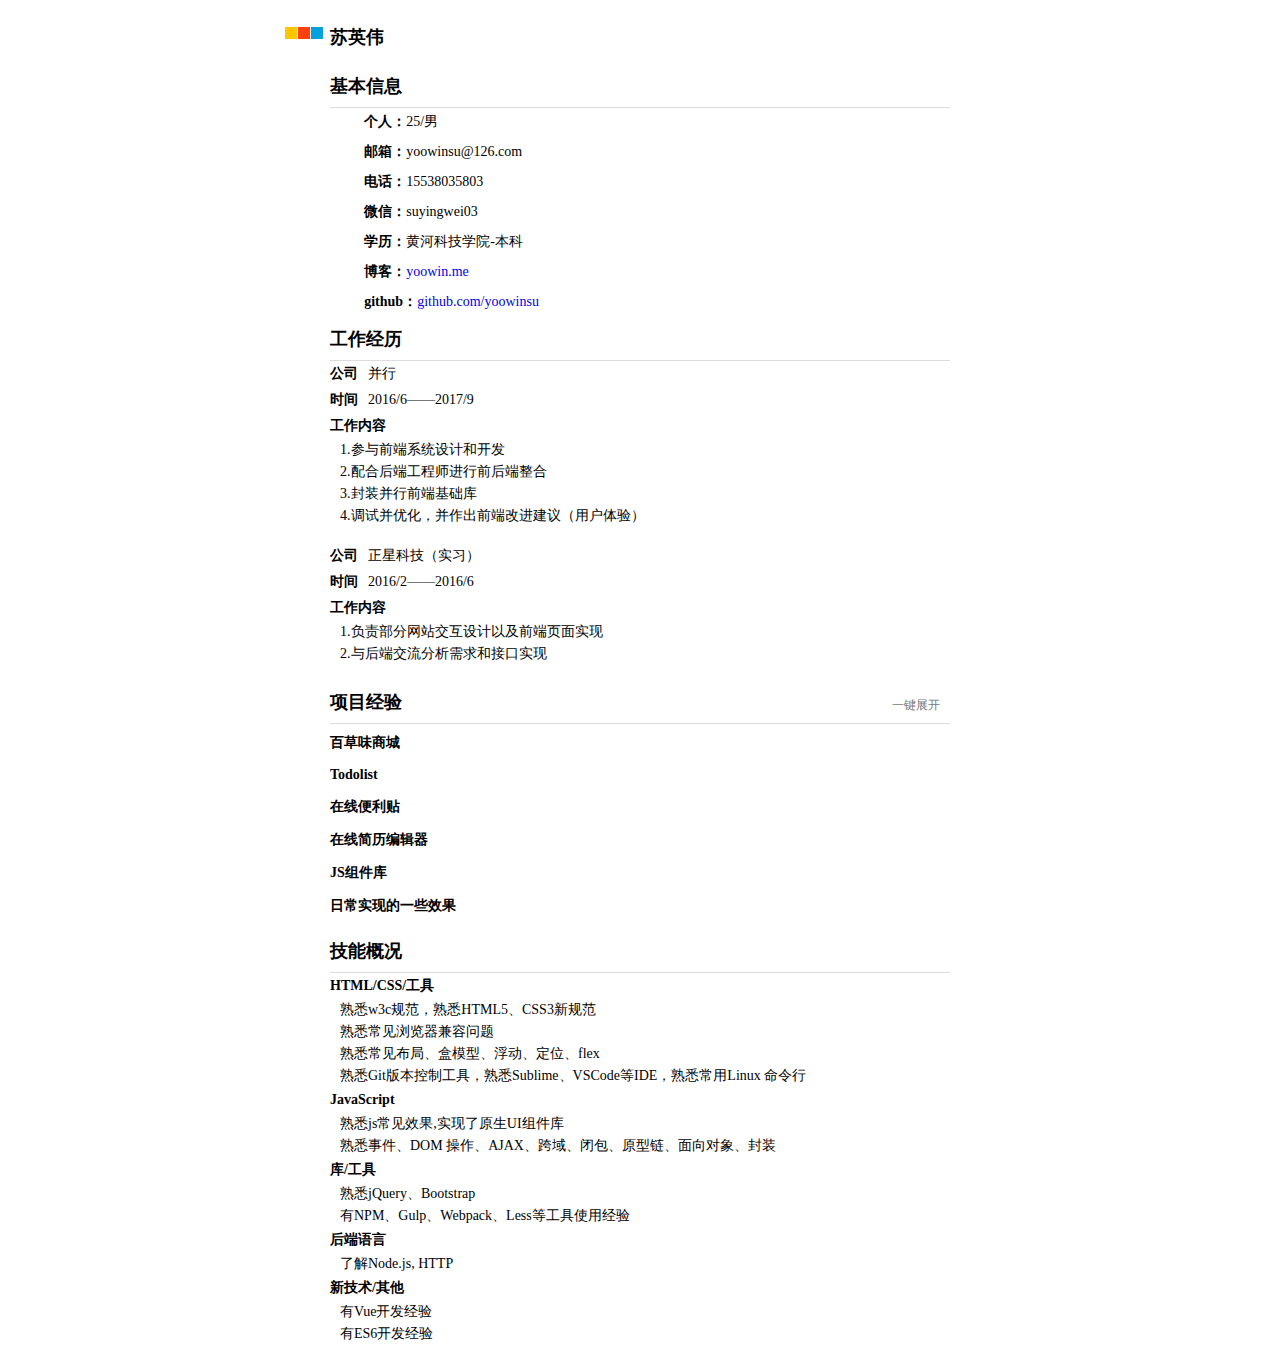
==== index.html @ e3cb833d "modify" ====
<!DOCTYPE html>
<html lang="en">
<head>
	<meta charset="UTF-8">
	<title>苏英伟_前端工程师_简历</title>
	<meta name="viewport" content="width=device-width, user-scalable=no, initial-scale=1.0, maximum-scale=1.0, minimum-scale=1.0">
	<style>
		@font-face {
			font-family: 'iconfont';  /* project id 330830 */
			src: url('//at.alicdn.com/t/font_330830_mbsb1ka7dczvvx6r.eot');
			src: url('//at.alicdn.com/t/font_330830_mbsb1ka7dczvvx6r.eot?#iefix') format('embedded-opentype'),
			url('//at.alicdn.com/t/font_330830_mbsb1ka7dczvvx6r.woff') format('woff'),
			url('//at.alicdn.com/t/font_330830_mbsb1ka7dczvvx6r.ttf') format('truetype'),
			url('//at.alicdn.com/t/font_330830_mbsb1ka7dczvvx6r.svg#iconfont') format('svg');
		}
	/*cssreset*/
	*{
		margin: 0;
		padding: 0;
		box-sizing: border-box;
	}

	ul{
		list-style: none;
	}

	a{
		text-decoration: none;
	}

	i{
		font-style: normal;
	}
	p{
		line-height: 22px;
	}
	
	/*base*/
	
	html{
		font-size: 100px;
	}


	body{
		font-size: 0.14rem;
	}

	.layout{
		position: relative;
		max-width: 7rem;
		margin-left: auto;
		margin-right: auto;
		padding: 0.1rem 0.4rem;
	}

	h3.name{
		margin-top: 0.15rem;
		font-size: 18px;
	}

	.before-title{
		position: absolute;
		left: -0.05rem;
		top: 0.27rem;
	}
	.before-title>i{
		margin-right: 0.01rem;
		width: 0.12rem;
		height: 0.12rem;
		display: inline-block;
	}

	.before-title i:nth-of-type(1){
		background-color: #FEC500;
	}

	.before-title i:nth-of-type(2){
		background-color: #FE400F;
	}

	.before-title i:nth-of-type(3){
		background-color: #00A1DD;
	}

	.layout h3.title{
		line-height: 22px;
		padding: 10px 0;
		font-size: 18px;
		border-bottom: 1px solid #ddd;
		/*background: linear-gradient(to right, #FFE5EF, #fff);*/
	}

	.base-info .contact span{
		font-weight: 700;
	}

	.base-info .contact li i{
		font-family: "iconfont";
		font-size: 0.16rem;
		padding-right: 0.14rem;
		font-size: 0.26rem;
		vertical-align: middle;
	}
	
	.company-history>ul{
		margin-bottom: 16px;
	}
	.company-history p,.project .time p,.project .address p{
		padding-left: 0.1rem;
	}
	.company-history .company,.company-history .company-time,.project .time,.project .address{
		display: flex;
	}
	.company-history .company p,.company-history .company-time p,.project .time p,.project .address p{
		line-height: 26px;
	}

	.experience{
		position: relative;
	}
	.experience button{
		font-family: "iconfont";
		font-size: 12px;
		background-color: transparent;
		border: none;
		color: #777;
		outline: none;
		position: absolute;
		top: 2px;
		right: 10px;
		cursor: pointer;
	}
	.experience>button{
		z-index: 1;
		top: 16px;
	}
	
	.project h4{
		font-size: 14px;
		cursor: pointer;
	}
	.project>li{
		margin: 0.1rem 0 0.15rem;
		position: relative;
	}
	.project>li>button.open~ul{
		display: none;
	}
	.project>li>button.close~ul{
		display: block;
	}

	.project>li>ul,.skill .skill-list{
		padding-left: 0.1rem;
	}

	h5{
		line-height: 26px;
		font-size: 14px;
	}
	.skill-list h5{
		margin-left: -0.1rem;
	}



	@media print{
		.layout>h3{
			text-align: center;
			font-size: 24px;
		}
		.open,.close{
			display: none;
		}
	}
	</style>
</head>
<body>
	<div class="layout">
		<div class="before-title">
			<i></i><i></i><i></i>
		</div>
		<h3 class="name">苏英伟</h3>
		<div class="base-info">
			<img src="" alt="">
			<h3 class="title">基本信息</h3>
			<div class="contact">
				<ul>
					<li><i>&#xe66f;</i><span>个人：</span>25/男</li>
					<li><i>&#xe624;</i><span>邮箱：</span>yoowinsu@126.com</li>
					<li><i>&#xe6ed;</i><span>电话：</span>15538035803</li>
					<li><i>&#xe60e;</i><span>微信：</span>suyingwei03</li>
					<li><i>&#xe640;</i><span>学历：</span>黄河科技学院-本科</li>
					<li><i>&#xe634;</i><span>博客：</span><a href="https://yoowin.me/">yoowin.me</a></li>
					<li><i>&#xeaf6;</i><span>github：</span><a href="https://github.com/yoowinsu">github.com/yoowinsu</a></li>
				</ul>
			</div>
		</div>
		<div class="company-history">
			<h3 class="title">工作经历</h3>
			<ul>
				<li class="company">
					<h5>公司</h5>
					<p>并行</p>
				</li>
				<li class="company-time">
					<h5>时间</h5>
					<p>2016/6——2017/9</p>
				</li>
				<li>
					<h5>工作内容</h5>
					<p>1.参与前端系统设计和开发</p>
					<p>2.配合后端工程师进行前后端整合</p>
					<p>3.封装并行前端基础库</p>
					<p>4.调试并优化，并作出前端改进建议（用户体验）</p>
				</li>
			</ul>
			<ul>
				<li class="company">
					<h5>公司</h5>
					<p>正星科技（实习）</p>
				</li>
				<li class="company-time">
					<h5>时间</h5>
					<p>2016/2——2016/6</p>
				</li>
				<li>
					<h5>工作内容</h5>
					<p>1.负责部分网站交互设计以及前端页面实现</p>
					<p>2.与后端交流分析需求和接口实现</p>
				</li>
			</ul>
		</div>
		<div class="experience">
			<button class="open">一键展开</button>
			<h3 class="title">项目经验</h3>
			<ul class="project">
				<li class="baicaowei">
					<button class="open">&#xe67d;</button>
					<h4>百草味商城</h4>
					<ul>
						<li class="time">
							<h5>时间</h5>
							<p>2016/5——2016/10</p>
						</li>
						<li>
							<h5>使用技术</h5>
							<p>jQuery、CSS</p>
						</li>
						<li>
							<h5>项目简述</h5>
							<p>1.本项目是一个具备购物类网站基本常用功能的项目</p>
							<p>2.本项目基于jQuery库，实现了主页二级菜单、banner轮播、sidebar、登录注册以及购物车页面等功能设计优雅、内容完善的静态简历页面</p>
						</li>
						<li class="address">
							<h5>项目地址</h5>
							<p><a href="https://yoowinsu.github.io/baicaowei/index.html">百草味商城</a></p>
						</li>
					</ul>
				</li>
				<li class="todo">
					<button class="open">&#xe67d;</button>
					<h4>Todolist</h4>
					<ul>
						<li class="time">
							<h5>时间</h5>
							<p>2017/4——2017/5</p>
						</li>
						<li>
							<h5>项目简述</h5>
							<p>本项目是初次接触Vue框架做的项目</p>
						</li>
						<li>
							<h5>使用技术</h5>
							<p>ES6、Flex、Vue、vue-cli</p>
						</li>
						<li class="address">
							<h5>项目地址</h5>
							<p><a href="https://yoowinsu.github.io/vue-todolist">todolist</a></p>
						</li>
					</ul>
				</li>
				<li class="stickers">
					<button class="open">&#xe67d;</button>
					<h4>在线便利贴</h4>
					<ul>
						<li class="time">
							<h5>时间</h5>
							<p>2017/4——2017/6</p>
						</li>
						<li>
							<h5>使用技术</h5>
							<p>Node.js、express、less、jQuery、webpack、ES6、Sequelize</p>
						</li>
						<li>
							<h5>项目简述</h5>
							<p>1.本项目是基于express框架实现的一个前后端的在线便利贴项目</p>
							<p>2.本项目实现了GitHub登录功能，利用Sequelize数据库保存用户数据，根据发布订阅模式实现toast功能</p>
						</li>
						<li class="address">
							<h5>项目地址</h5>
							<p><a href="https://github.com/yoowinsu/express-sticky-note">在线便利贴</a></p>
						</li>
					</ul>
				</li>
				<li class="react">
					<button class="open">&#xe67d;</button>
					<h4>在线简历编辑器</h4>
					<ul>
						<li class="time">
							<h5>时间</h5>
							<p>2017/5——2017/7</p>
						</li>
						<li>
							<h5>使用技术</h5>
							<p>Vue、Vue-cli、scss、ES6、webpack</p>
						</li>
						<li>
							<h5>项目简述</h5>
							<p>1.本项目是一个可以在线编辑及生成简历的项目，提供预览和pdf下载功能</p>
							<p>2.项目基于Vue框架，构建工具是vue-cli</p>
							<p>3.页面很简洁，实现了登录注册功能，提供6中视觉UI可供选择</p>
							<p>4.web端自适应</p>
						</li>
						<li class="address">
							<h5>项目地址</h5>
							<p><a href="https://yoowinsu.github.io/vue-resume-editor/dist/">在线简历编辑器</a></p>
						</li>
					</ul>
				</li>
				<li class="package-repo">
					<button class="open">&#xe67d;</button>
					<h4>JS组件库</h4>
					<ul>
						<li class="time">
							<h5>时间</h5>
							<p>2017/1——2017/8</p>
						</li>
						<li>
							<h5>项目描述</h5>
							<p>1.对一些常用的功能进行了组件封装</p>
							<p>2.包括轮播、Tab、分页、dialog、日历、懒加载等组件</p>
						</li>
						<li class="address">
							<h5>项目地址</h5>
							<p><a href="https://github.com/yoowinsu/fe-components">JS组件库</a></p>
						</li>
					</ul>
				</li>
				<li class="often">
					<button class="open">&#xe67d;</button>
					<h4>日常实现的一些效果</h4>
					<ul>
						<li class="time">
							<h5>时间</h5>
							<p>2016/9——2017-8</p>
						</li>
						<li>
							<h5>项目描述</h5>
							<p>日常做的小项目、静态页、小功能、效果、CSS布局等等</p>
						</li>
						<li class="address">
							<h5>项目地址</h5>
							<p><a href="https://github.com/yoowinsu/demos">日常实现的一些效果</a></p>
						</li>
					</ul>
				</li>
			</ul>
		</div>

		<div class="skill">
			<h3 class="title">技能概况</h3>
			<ul class="skill-list">
				<li class="html-css">
					<h5>HTML/CSS/工具</h5>
					<p>熟悉w3c规范，熟悉HTML5、CSS3新规范</p>
					<p>熟悉常见浏览器兼容问题</p>
					<p>熟悉常见布局、盒模型、浮动、定位、flex</p>
					<p>熟悉Git版本控制工具，熟悉Sublime、VSCode等IDE，熟悉常用Linux 命令行</p>
				</li>
				<li class="javascript">
					<h5>JavaScript</h5>
					<p>熟悉js常见效果,实现了原生UI组件库</p>
					<p>熟悉事件、DOM 操作、AJAX、跨域、闭包、原型链、面向对象、封装</p>
				</li>
				<li class="tools">
					<h5>库/工具</h5>
					<p>熟悉jQuery、Bootstrap</p>
					<p>有NPM、Gulp、Webpack、Less等工具使用经验</p>
				</li>
				<li class="rear-end">
					<h5>后端语言</h5>
					<p>了解Node.js, HTTP</p>
				</li>
				<li class="other">
					<h5>新技术/其他</h5>
					<p>有Vue开发经验</p>
					<p>有ES6开发经验</p>
				</li>
			</ul>
		</div>
	</div>
</body>
<script>
	let ul = document.querySelector('ul.project');
	let allBtn = document.querySelector('.experience>button');
	let openBtns = document.querySelectorAll('.project button.open');


	ul.addEventListener('click',function (e) {
		if(e.target.tagName.toLowerCase() === 'button'){
			if(e.target.className === 'open'){
				e.target.classList.remove('open')
				e.target.classList.add('close')
				e.target.innerHTML = '&#xe686;'
			}else{
				e.target.classList.remove('close')
				e.target.classList.add('open')
				e.target.innerHTML = '&#xe67d;'
			}
		}
	})
	ul.addEventListener('click',function (e) {
		if(e.target.tagName.toLowerCase() === 'h4'){
			let btn = e.target.parentNode.childNodes[1]
			if(btn.className === 'open'){
				btn.classList.remove('open')
				btn.classList.add('close')
				btn.innerHTML = '&#xe686;'
			}else{
				btn.classList.remove('close')
				btn.classList.add('open')
				btn.innerHTML = '&#xe67d;'
			}
		}
	})

	allBtn.addEventListener('click',function (){
		if(this.className === 'open'){
			this.innerHTML = '一键收起'
			this.classList.remove('open')
			this.classList.add('close')
			for (var i = 0; i < openBtns.length; i++) {
				openBtns[i].classList.remove('open')
				openBtns[i].classList.add('close')
				openBtns[i].innerHTML = '&#xe686;'
			}
		}else{
			this.innerHTML = '一键展开'
			this.classList.add('open')
			this.classList.remove('close')
			for (var i = 0; i < openBtns.length; i++) {
				openBtns[i].classList.remove('close')
				openBtns[i].classList.add('open')
				openBtns[i].innerHTML = '&#xe67d;'
			}
		}
	})
</script>
</html>
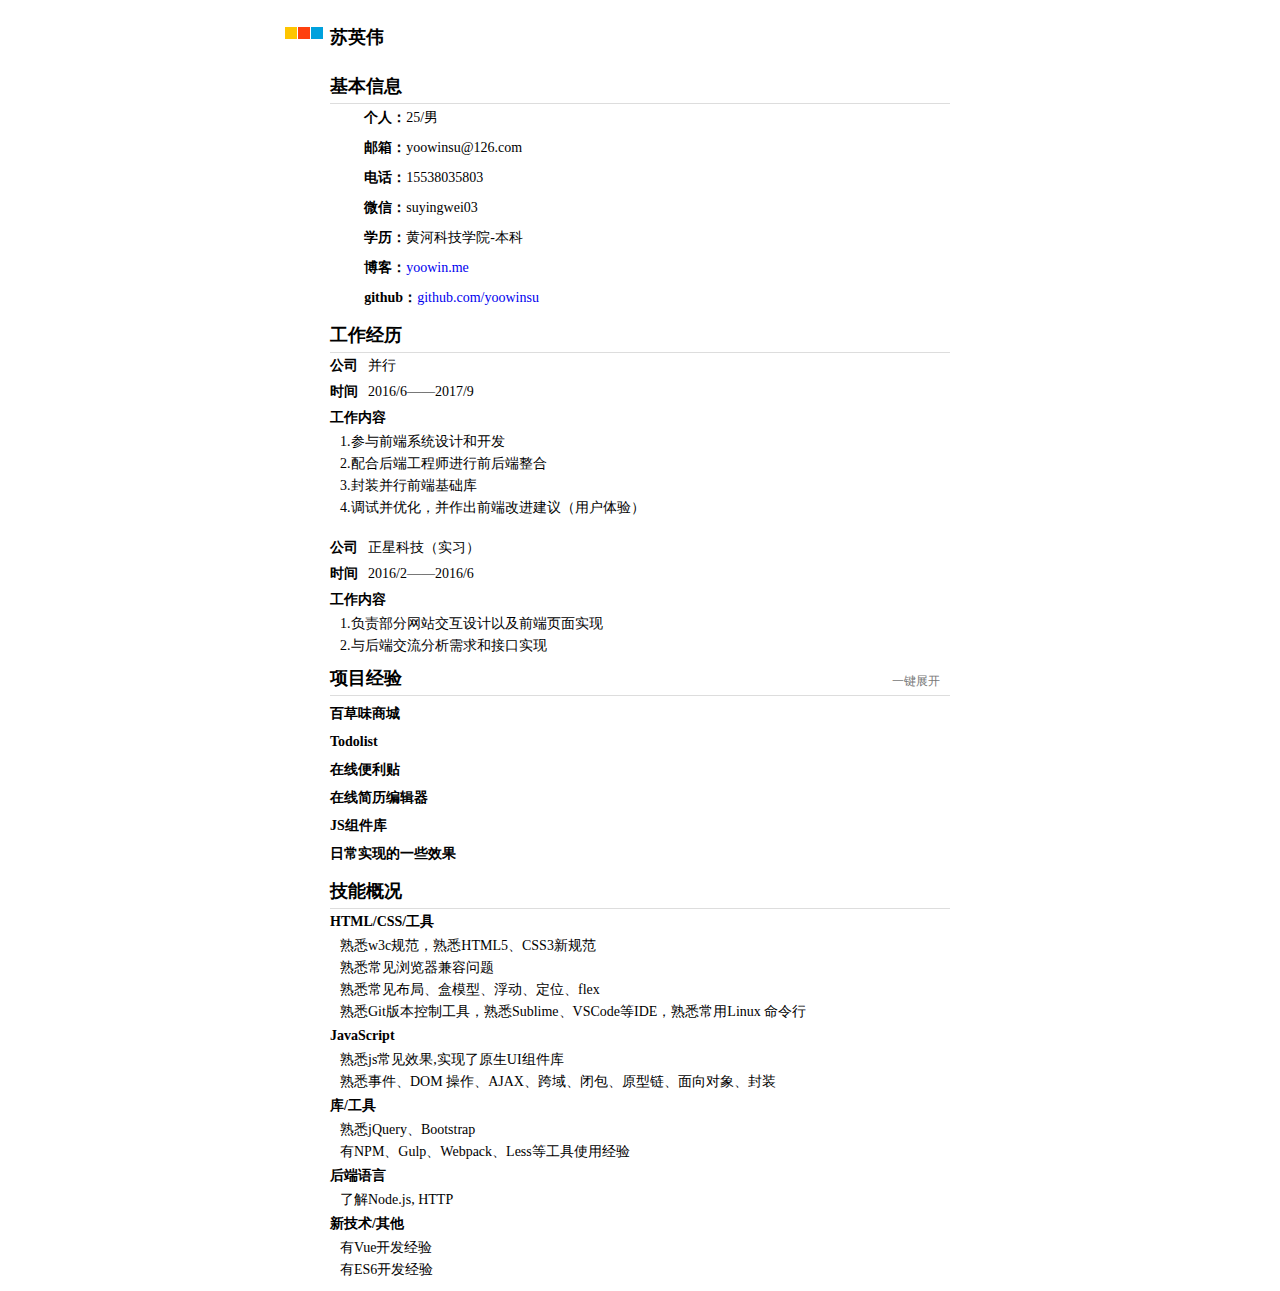
==== commit 5971572f: "modify" ====
--- a/index.html
+++ b/index.html
@@ -85,7 +85,7 @@
 
 	.layout h3.title{
 		line-height: 22px;
-		padding: 10px 0;
+		padding: 10px 0 6px;
 		font-size: 18px;
 		border-bottom: 1px solid #ddd;
 		/*background: linear-gradient(to right, #FFE5EF, #fff);*/
@@ -103,7 +103,7 @@
 		vertical-align: middle;
 	}
 	
-	.company-history>ul{
+	.company-history>ul:not(.last){
 		margin-bottom: 16px;
 	}
 	.company-history p,.project .time p,.project .address p{
@@ -127,7 +127,7 @@
 		color: #777;
 		outline: none;
 		position: absolute;
-		top: 2px;
+		top: 6px;
 		right: 10px;
 		cursor: pointer;
 	}
@@ -136,12 +136,16 @@
 		top: 16px;
 	}
 	
+	.project{
+		padding-top: 6px;
+	}
 	.project h4{
 		font-size: 14px;
 		cursor: pointer;
+		line-height: 24px;
+		margin-bottom: 4px;
 	}
 	.project>li{
-		margin: 0.1rem 0 0.15rem;
 		position: relative;
 	}
 	.project>li>button.open~ul{
@@ -216,7 +220,7 @@
 					<p>4.调试并优化，并作出前端改进建议（用户体验）</p>
 				</li>
 			</ul>
-			<ul>
+			<ul class="last">
 				<li class="company">
 					<h5>公司</h5>
 					<p>正星科技（实习）</p>
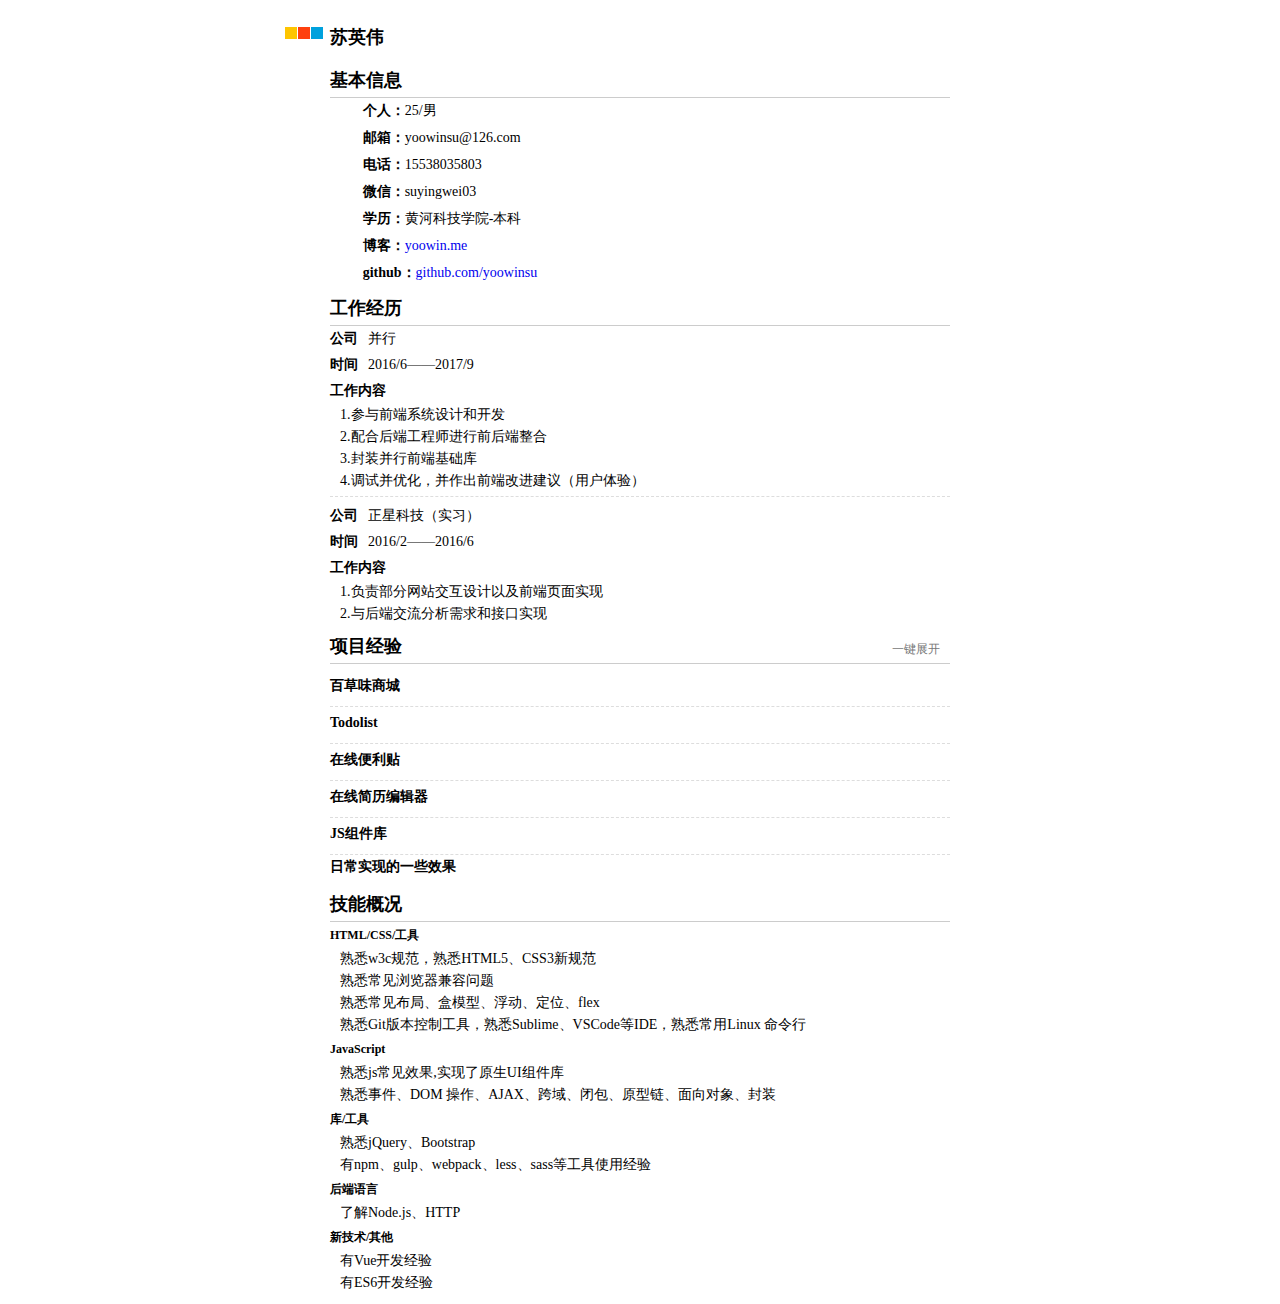
==== commit 8d29bb0f: "modify" ====
--- a/index.html
+++ b/index.html
@@ -87,10 +87,13 @@
 		line-height: 22px;
 		padding: 10px 0 6px;
 		font-size: 18px;
-		border-bottom: 1px solid #ddd;
+		border-bottom: 1px solid #ccc;
 		/*background: linear-gradient(to right, #FFE5EF, #fff);*/
 	}
 
+	.base-info{
+		margin-top: 10px;
+	}
 	.base-info .contact span{
 		font-weight: 700;
 	}
@@ -99,12 +102,15 @@
 		font-family: "iconfont";
 		font-size: 0.16rem;
 		padding-right: 0.14rem;
-		font-size: 0.26rem;
+		font-size: 0.24rem;
 		vertical-align: middle;
 	}
 	
 	.company-history>ul:not(.last){
-		margin-bottom: 16px;
+		margin-bottom: 6px;
+		border-bottom: 1px dashed #ddd;
+		padding-bottom: 4px;
+
 	}
 	.company-history p,.project .time p,.project .address p{
 		padding-left: 0.1rem;
@@ -148,6 +154,10 @@
 	.project>li{
 		position: relative;
 	}
+	.project>li:not(.often){
+		border-bottom: 1px dashed #ddd;
+		padding: 4px 0;
+	}
 	.project>li>button.open~ul{
 		display: none;
 	}
@@ -165,6 +175,7 @@
 	}
 	.skill-list h5{
 		margin-left: -0.1rem;
+		font-size: 12px;
 	}
 
 
@@ -187,7 +198,6 @@
 		</div>
 		<h3 class="name">苏英伟</h3>
 		<div class="base-info">
-			<img src="" alt="">
 			<h3 class="title">基本信息</h3>
 			<div class="contact">
 				<ul>
@@ -391,11 +401,11 @@
 				<li class="tools">
 					<h5>库/工具</h5>
 					<p>熟悉jQuery、Bootstrap</p>
-					<p>有NPM、Gulp、Webpack、Less等工具使用经验</p>
+					<p>有npm、gulp、webpack、less、sass等工具使用经验</p>
 				</li>
 				<li class="rear-end">
 					<h5>后端语言</h5>
-					<p>了解Node.js, HTTP</p>
+					<p>了解Node.js、HTTP</p>
 				</li>
 				<li class="other">
 					<h5>新技术/其他</h5>
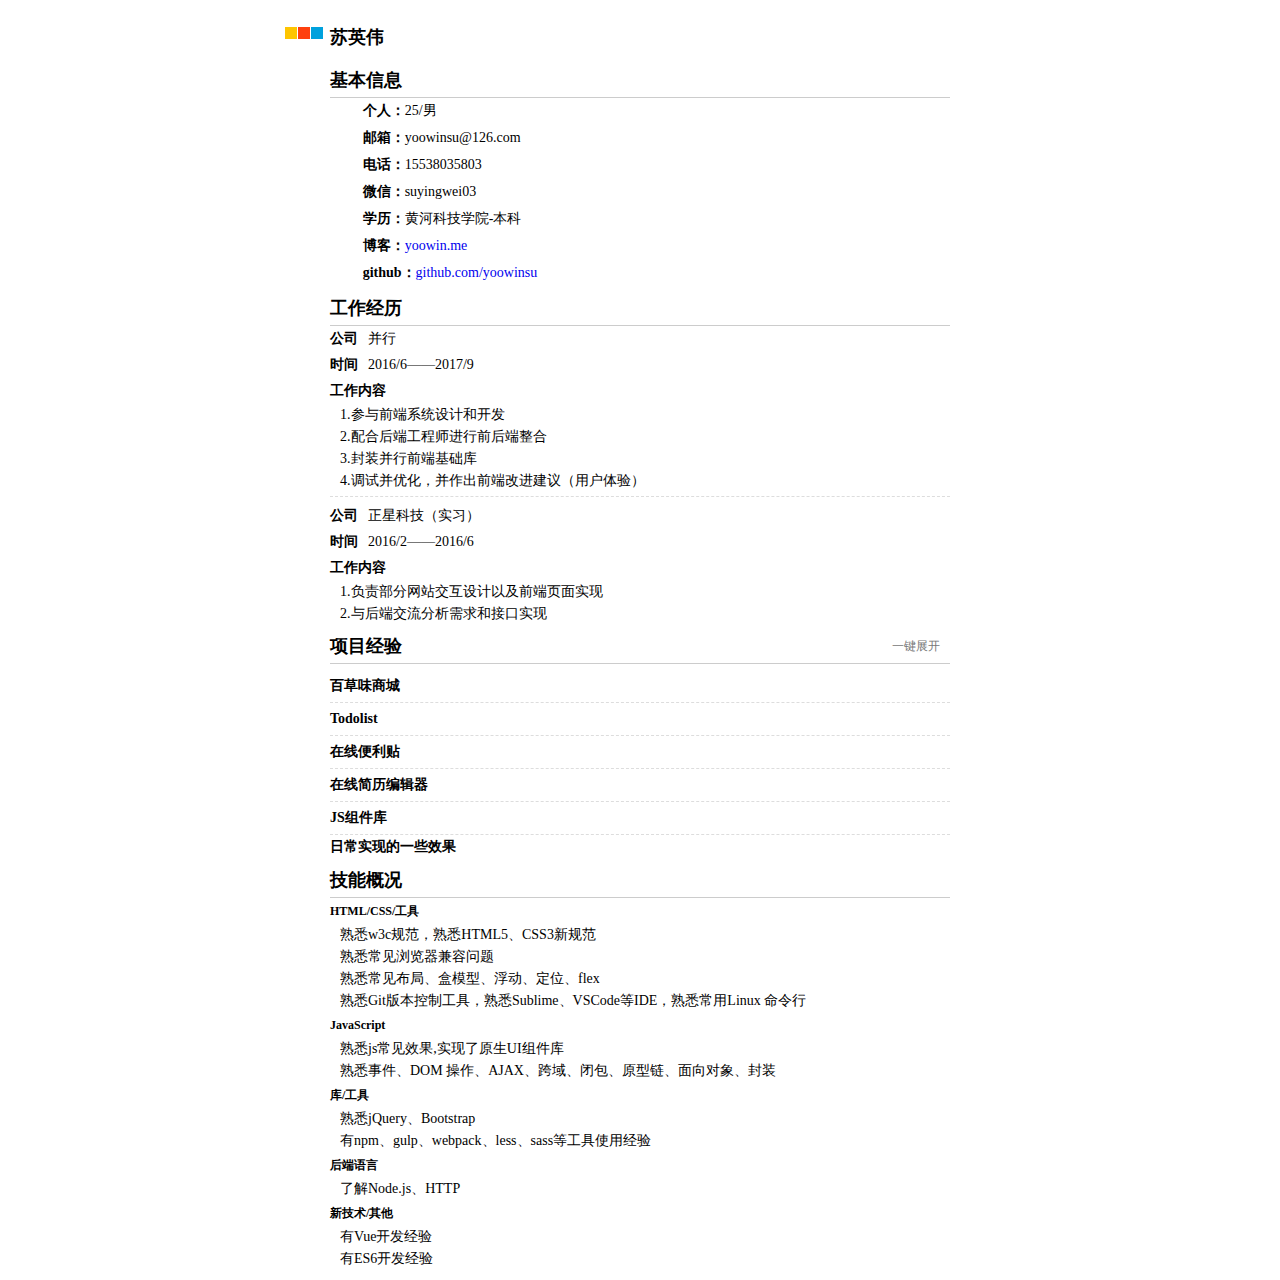
==== commit 0b7d9409: "modify" ====
--- a/index.html
+++ b/index.html
@@ -133,13 +133,13 @@
 		color: #777;
 		outline: none;
 		position: absolute;
-		top: 6px;
+		top: 10px;
 		right: 10px;
 		cursor: pointer;
 	}
 	.experience>button{
 		z-index: 1;
-		top: 16px;
+		top: 13px;
 	}
 	
 	.project{
@@ -149,7 +149,6 @@
 		font-size: 14px;
 		cursor: pointer;
 		line-height: 24px;
-		margin-bottom: 4px;
 	}
 	.project>li{
 		position: relative;
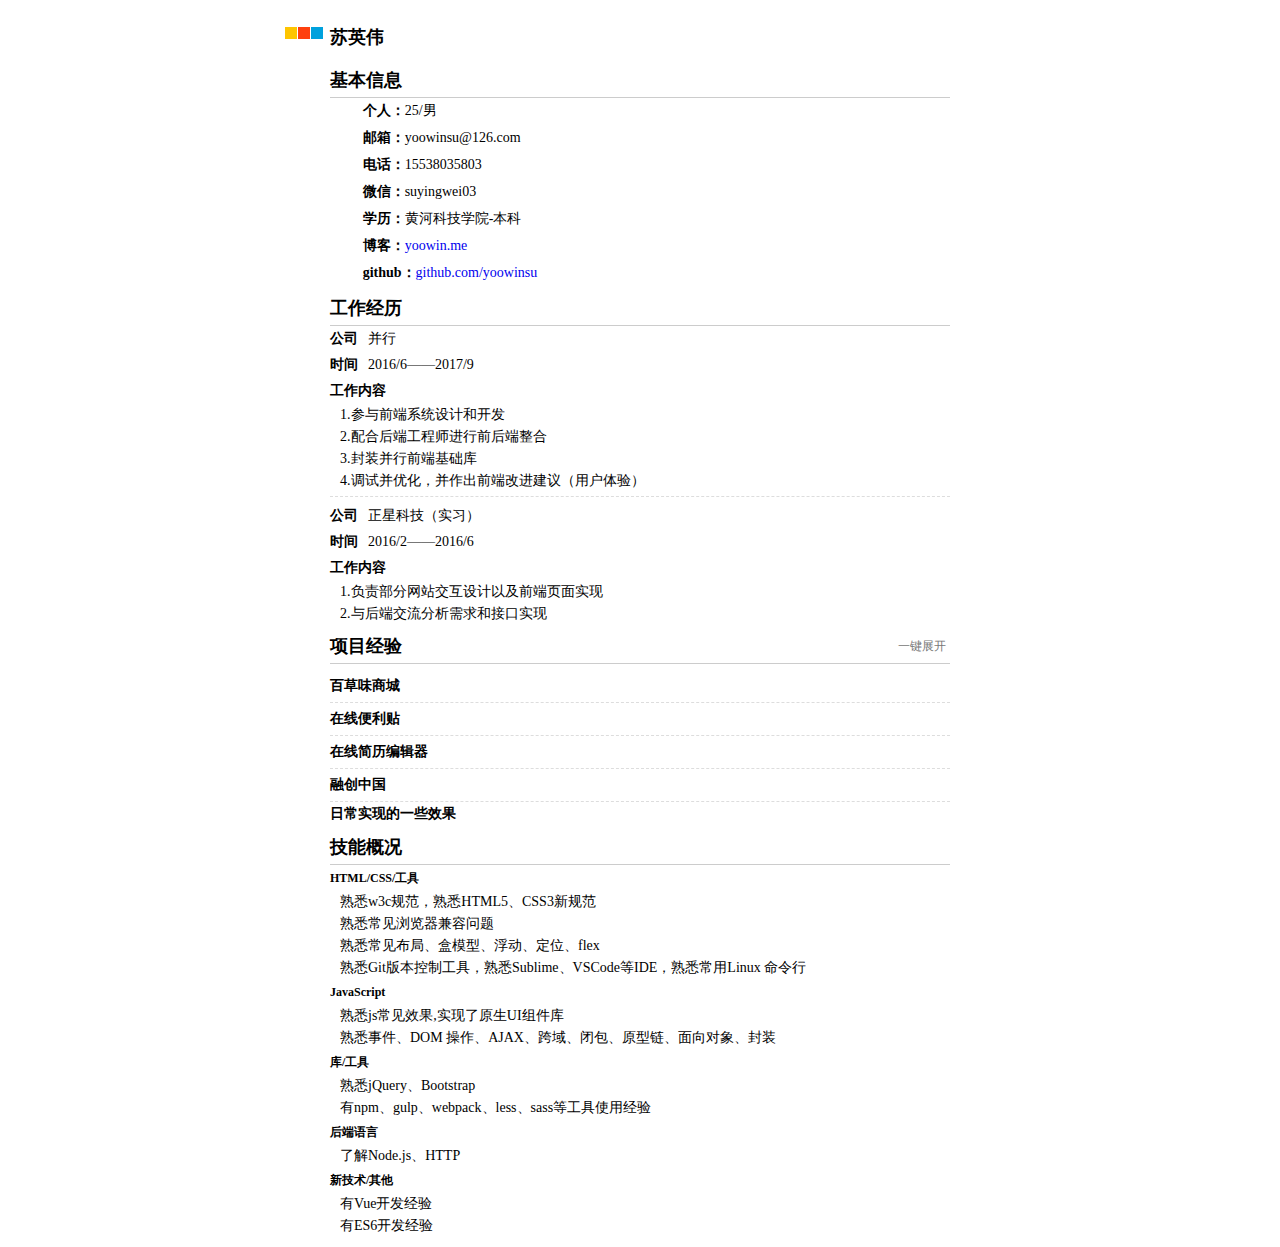
==== commit 43c3eef7: "modify" ====
--- a/index.html
+++ b/index.html
@@ -134,7 +134,7 @@
 		outline: none;
 		position: absolute;
 		top: 10px;
-		right: 10px;
+		right: 4px;
 		cursor: pointer;
 	}
 	.experience>button{
@@ -272,28 +272,25 @@
 						</li>
 					</ul>
 				</li>
-				<li class="todo">
-					<button class="open">&#xe67d;</button>
-					<h4>Todolist</h4>
-					<ul>
-						<li class="time">
-							<h5>时间</h5>
-							<p>2017/4——2017/5</p>
+				<!-- <li class="todo">
+					<button class="open">&#xe67d;</button>
+					<h4>博客yoowin.me</h4>
+					<ul>
+						<li class="time">
+							<h5>时间</h5>
+							<p>2016/11——2017/8</p>
 						</li>
 						<li>
 							<h5>项目简述</h5>
-							<p>本项目是初次接触Vue框架做的项目</p>
-						</li>
-						<li>
-							<h5>使用技术</h5>
-							<p>ES6、Flex、Vue、vue-cli</p>
-						</li>
-						<li class="address">
-							<h5>项目地址</h5>
-							<p><a href="https://yoowinsu.github.io/vue-todolist">todolist</a></p>
-						</li>
-					</ul>
-				</li>
+							<p>1.基于hexo生成的博客系统，托管于coding pages</p>
+							<p>2.页面简洁，经常写博客</p>
+						</li>
+						<li class="address">
+							<h5>项目地址</h5>
+							<p><a href="https://yoowin.me">yoowin.me</a></p>
+						</li>
+					</ul>
+				</li> -->
 				<li class="stickers">
 					<button class="open">&#xe67d;</button>
 					<h4>在线便利贴</h4>
@@ -342,22 +339,22 @@
 						</li>
 					</ul>
 				</li>
-				<li class="package-repo">
-					<button class="open">&#xe67d;</button>
-					<h4>JS组件库</h4>
-					<ul>
-						<li class="time">
-							<h5>时间</h5>
-							<p>2017/1——2017/8</p>
+				<li class="">
+					<button class="open">&#xe67d;</button>
+					<h4>融创中国</h4>
+					<ul>
+						<li class="time">
+							<h5>时间</h5>
+							<p>2017/4——2017/5</p>
 						</li>
 						<li>
 							<h5>项目描述</h5>
-							<p>1.对一些常用的功能进行了组件封装</p>
-							<p>2.包括轮播、Tab、分页、dialog、日历、懒加载等组件</p>
-						</li>
-						<li class="address">
-							<h5>项目地址</h5>
-							<p><a href="https://github.com/yoowinsu/fe-components">JS组件库</a></p>
+							<p>1.布局、UI、内容、交互都是自己设计构想的</p>
+							<p>2.有实现首屏轮播、动画等功能</p>
+						</li>
+						<li class="address">
+							<h5>项目地址</h5>
+							<p><a href="https://yoowinsu.github.io/demos/%E8%9E%8D%E5%88%9B%E4%B8%AD%E5%9B%BD/index.html">融创中国</a></p>
 						</li>
 					</ul>
 				</li>
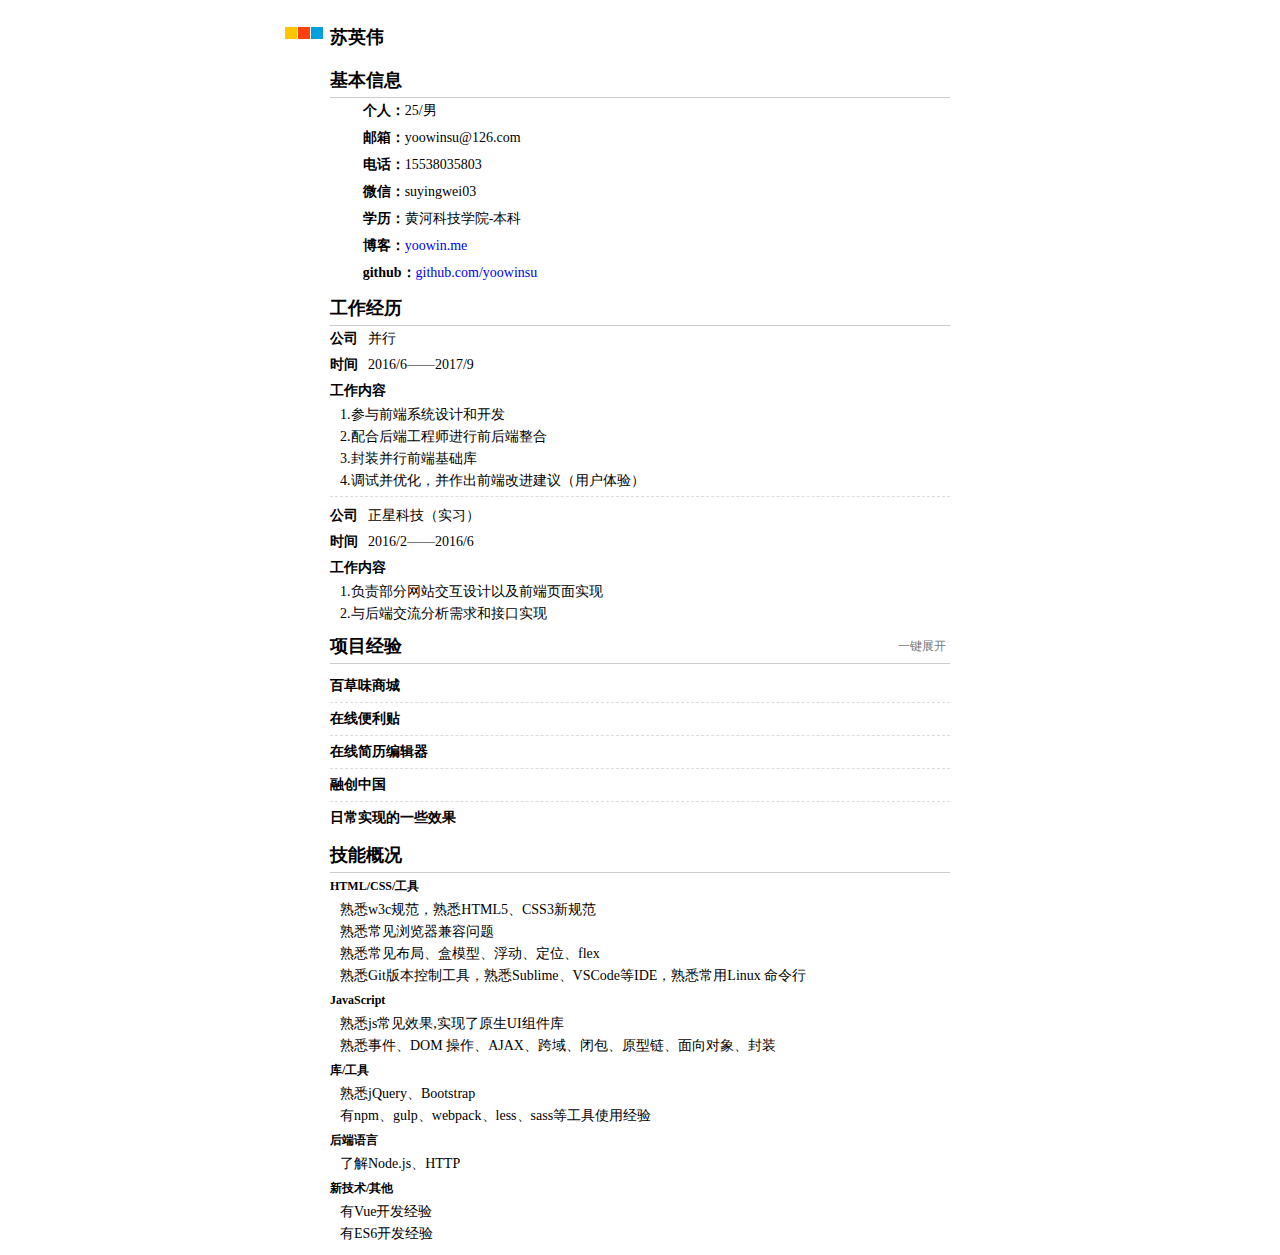
==== commit 22893fe1: "modify target" ====
--- a/index.html
+++ b/index.html
@@ -2,7 +2,7 @@
 <html lang="en">
 <head>
 	<meta charset="UTF-8">
-	<title>苏英伟_前端工程师_简历</title>
+	<title>苏英伟_前端工程师_15538035803</title>
 	<meta name="viewport" content="width=device-width, user-scalable=no, initial-scale=1.0, maximum-scale=1.0, minimum-scale=1.0">
 	<style>
 		@font-face {
@@ -152,10 +152,10 @@
 	}
 	.project>li{
 		position: relative;
+		padding: 4px 0;
 	}
 	.project>li:not(.often){
 		border-bottom: 1px dashed #ddd;
-		padding: 4px 0;
 	}
 	.project>li>button.open~ul{
 		display: none;
@@ -177,15 +177,31 @@
 		font-size: 12px;
 	}
 
-
+	.resume{
+		display: none;
+	}
 
 	@media print{
 		.layout>h3{
 			text-align: center;
 			font-size: 24px;
+			position: relative;
 		}
 		.open,.close{
 			display: none;
+		}
+		.resume{
+			display: block;
+			text-align: right;
+			position: absolute;
+			right: 0;
+			top: 4px;
+			font-size: 12px;
+		}
+	}
+	@media (min-width: 768px){
+		.contact>ul>li:hover,.company-history>ul:hover,.project>li>ul:hover{
+			background-color: #FEFEF1;
 		}
 	}
 	</style>
@@ -195,7 +211,7 @@
 		<div class="before-title">
 			<i></i><i></i><i></i>
 		</div>
-		<h3 class="name">苏英伟</h3>
+		<h3 class="name">苏英伟<a class="resume" href="https://yoowinsu.github.io/resume/">[在线简历]</a></h3>
 		<div class="base-info">
 			<h3 class="title">基本信息</h3>
 			<div class="contact">
@@ -268,7 +284,7 @@
 						</li>
 						<li class="address">
 							<h5>项目地址</h5>
-							<p><a href="https://yoowinsu.github.io/baicaowei/index.html">百草味商城</a></p>
+							<p><a href="https://yoowinsu.github.io/baicaowei/index.html" target="_blank">百草味商城</a></p>
 						</li>
 					</ul>
 				</li>
@@ -310,7 +326,7 @@
 						</li>
 						<li class="address">
 							<h5>项目地址</h5>
-							<p><a href="https://github.com/yoowinsu/express-sticky-note">在线便利贴</a></p>
+							<p><a href="https://github.com/yoowinsu/express-sticky-note" target="_blank">在线便利贴</a></p>
 						</li>
 					</ul>
 				</li>
@@ -335,7 +351,7 @@
 						</li>
 						<li class="address">
 							<h5>项目地址</h5>
-							<p><a href="https://yoowinsu.github.io/vue-resume-editor/dist/">在线简历编辑器</a></p>
+							<p><a href="https://yoowinsu.github.io/vue-resume-editor/dist/" target="_blank">在线简历编辑器</a></p>
 						</li>
 					</ul>
 				</li>
@@ -354,7 +370,7 @@
 						</li>
 						<li class="address">
 							<h5>项目地址</h5>
-							<p><a href="https://yoowinsu.github.io/demos/%E8%9E%8D%E5%88%9B%E4%B8%AD%E5%9B%BD/index.html">融创中国</a></p>
+							<p><a href="https://yoowinsu.github.io/demos/%E8%9E%8D%E5%88%9B%E4%B8%AD%E5%9B%BD/index.html" target="_blank">融创中国</a></p>
 						</li>
 					</ul>
 				</li>
@@ -372,7 +388,7 @@
 						</li>
 						<li class="address">
 							<h5>项目地址</h5>
-							<p><a href="https://github.com/yoowinsu/demos">日常实现的一些效果</a></p>
+							<p><a href="https://github.com/yoowinsu/demos" target="_blank">日常实现的一些效果</a></p>
 						</li>
 					</ul>
 				</li>
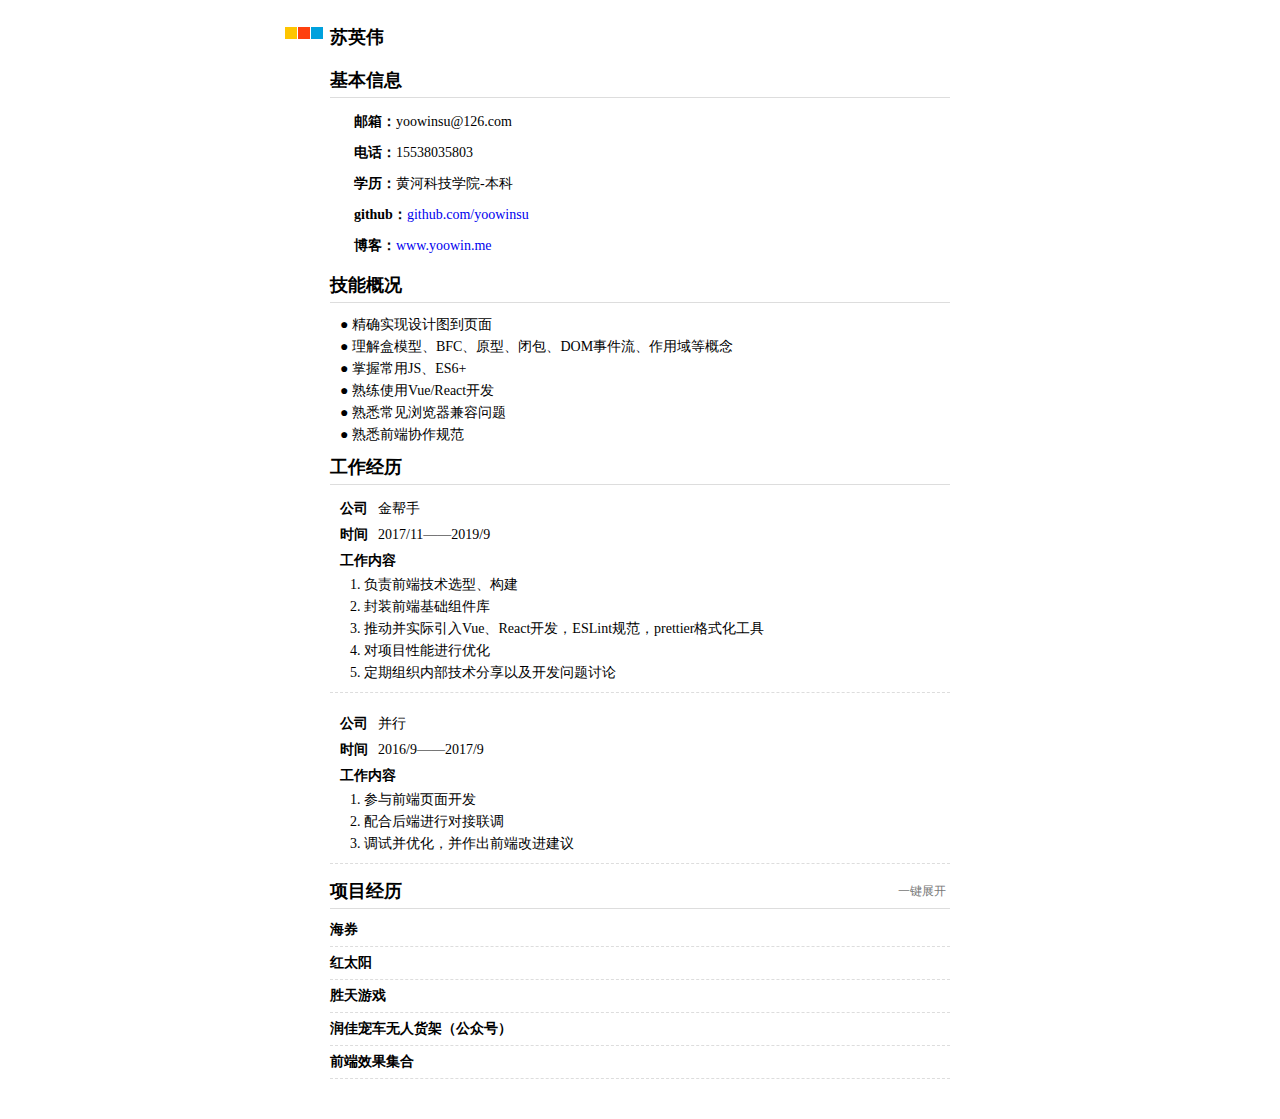
==== commit 046978f6: "修改简历页面" ====
--- a/index.html
+++ b/index.html
@@ -1,487 +1,220 @@
 <!DOCTYPE html>
 <html lang="en">
+
 <head>
 	<meta charset="UTF-8">
 	<title>苏英伟_前端工程师_15538035803</title>
-	<meta name="viewport" content="width=device-width, user-scalable=no, initial-scale=1.0, maximum-scale=1.0, minimum-scale=1.0">
-	<style>
-		@font-face {
-			font-family: 'iconfont';  /* project id 330830 */
-			src: url('//at.alicdn.com/t/font_330830_mbsb1ka7dczvvx6r.eot');
-			src: url('//at.alicdn.com/t/font_330830_mbsb1ka7dczvvx6r.eot?#iefix') format('embedded-opentype'),
-			url('//at.alicdn.com/t/font_330830_mbsb1ka7dczvvx6r.woff') format('woff'),
-			url('//at.alicdn.com/t/font_330830_mbsb1ka7dczvvx6r.ttf') format('truetype'),
-			url('//at.alicdn.com/t/font_330830_mbsb1ka7dczvvx6r.svg#iconfont') format('svg');
-		}
-	/*cssreset*/
-	*{
-		margin: 0;
-		padding: 0;
-		box-sizing: border-box;
-	}
-
-	ul{
-		list-style: none;
-	}
-
-	a{
-		text-decoration: none;
-	}
-
-	i{
-		font-style: normal;
-	}
-	p{
-		line-height: 22px;
-	}
-	
-	/*base*/
-	
-	html{
-		font-size: 100px;
-	}
-
-
-	body{
-		font-size: 0.14rem;
-	}
-
-	.layout{
-		position: relative;
-		max-width: 7rem;
-		margin-left: auto;
-		margin-right: auto;
-		padding: 0.1rem 0.4rem;
-	}
-
-	h3.name{
-		margin-top: 0.15rem;
-		font-size: 18px;
-	}
-
-	.before-title{
-		position: absolute;
-		left: -0.05rem;
-		top: 0.27rem;
-	}
-	.before-title>i{
-		margin-right: 0.01rem;
-		width: 0.12rem;
-		height: 0.12rem;
-		display: inline-block;
-	}
-
-	.before-title i:nth-of-type(1){
-		background-color: #FEC500;
-	}
-
-	.before-title i:nth-of-type(2){
-		background-color: #FE400F;
-	}
-
-	.before-title i:nth-of-type(3){
-		background-color: #00A1DD;
-	}
-
-	.layout h3.title{
-		line-height: 22px;
-		padding: 10px 0 6px;
-		font-size: 18px;
-		border-bottom: 1px solid #ccc;
-		/*background: linear-gradient(to right, #FFE5EF, #fff);*/
-	}
-
-	.base-info{
-		margin-top: 10px;
-	}
-	.base-info .contact span{
-		font-weight: 700;
-	}
-
-	.base-info .contact li i{
-		font-family: "iconfont";
-		font-size: 0.16rem;
-		padding-right: 0.14rem;
-		font-size: 0.24rem;
-		vertical-align: middle;
-	}
-	
-	.company-history>ul:not(.last){
-		margin-bottom: 6px;
-		border-bottom: 1px dashed #ddd;
-		padding-bottom: 4px;
-
-	}
-	.company-history p,.project .time p,.project .address p{
-		padding-left: 0.1rem;
-	}
-	.company-history .company,.company-history .company-time,.project .time,.project .address{
-		display: flex;
-	}
-	.company-history .company p,.company-history .company-time p,.project .time p,.project .address p{
-		line-height: 26px;
-	}
-
-	.experience{
-		position: relative;
-	}
-	.experience button{
-		font-family: "iconfont";
-		font-size: 12px;
-		background-color: transparent;
-		border: none;
-		color: #777;
-		outline: none;
-		position: absolute;
-		top: 10px;
-		right: 4px;
-		cursor: pointer;
-	}
-	.experience>button{
-		z-index: 1;
-		top: 13px;
-	}
-	
-	.project{
-		padding-top: 6px;
-	}
-	.project h4{
-		font-size: 14px;
-		cursor: pointer;
-		line-height: 24px;
-	}
-	.project>li{
-		position: relative;
-		padding: 4px 0;
-	}
-	.project>li:not(.often){
-		border-bottom: 1px dashed #ddd;
-	}
-	.project>li>button.open~ul{
-		display: none;
-	}
-	.project>li>button.close~ul{
-		display: block;
-	}
-
-	.project>li>ul,.skill .skill-list{
-		padding-left: 0.1rem;
-	}
-
-	h5{
-		line-height: 26px;
-		font-size: 14px;
-	}
-	.skill-list h5{
-		margin-left: -0.1rem;
-		font-size: 12px;
-	}
-
-	.resume{
-		display: none;
-	}
-
-	@media print{
-		.layout>h3{
-			text-align: center;
-			font-size: 24px;
-			position: relative;
-		}
-		.open,.close{
-			display: none;
-		}
-		.resume{
-			display: block;
-			text-align: right;
-			position: absolute;
-			right: 0;
-			top: 4px;
-			font-size: 12px;
-		}
-	}
-	@media (min-width: 768px){
-		.contact>ul>li:hover,.company-history>ul:hover,.project>li>ul:hover{
-			background-color: #FEFEF1;
-		}
-	}
-	</style>
+	<meta name="viewport"
+		content="width=device-width, user-scalable=no, initial-scale=1.0, maximum-scale=1.0, minimum-scale=1.0">
+	<link rel="stylesheet" href="index.css">
+	<link rel="stylesheet" href="//at.alicdn.com/t/font_330830_x6p1efscc7.css">
 </head>
+
 <body>
 	<div class="layout">
 		<div class="before-title">
 			<i></i><i></i><i></i>
 		</div>
 		<h3 class="name">苏英伟<a class="resume" href="https://yoowinsu.github.io/resume/">[在线简历]</a></h3>
-		<div class="base-info">
+
+		<!-- 基本信息 -->
+		<div class="base-info section">
 			<h3 class="title">基本信息</h3>
 			<div class="contact">
-				<ul>
-					<li><i>&#xe66f;</i><span>个人：</span>25/男</li>
-					<li><i>&#xe624;</i><span>邮箱：</span>yoowinsu@126.com</li>
-					<li><i>&#xe6ed;</i><span>电话：</span>15538035803</li>
-					<li><i>&#xe60e;</i><span>微信：</span>suyingwei03</li>
-					<li><i>&#xe640;</i><span>学历：</span>黄河科技学院-本科</li>
-					<li><i>&#xe634;</i><span>博客：</span><a href="https://yoowin.me/">yoowin.me</a></li>
-					<li><i>&#xeaf6;</i><span>github：</span><a href="https://github.com/yoowinsu">github.com/yoowinsu</a></li>
+				<ul class="list">
+					<!-- <li><i>&#xe66f;</i><span>个人：</span>25/男</li> -->
+					<li><i class="iconfont icon-youxiang1"></i><span>邮箱：</span>yoowinsu@126.com</li>
+					<li><i class="iconfont icon-dianhua2"></i><span>电话：</span>15538035803</li>
+					<!-- <li><i class="iconfont icon-weixin3"></i><span>微信：</span>suyingwei03</li> -->
+					<li><i class="iconfont icon-xueli"></i><span>学历：</span>黄河科技学院-本科</li>
+					<li><i class="iconfont icon-github2"></i><span>github：</span><a target="_blank"
+							href="https://github.com/yoowinsu">github.com/yoowinsu</a>
+					</li>
+					<li><i class="iconfont icon-blog1"></i><span>博客：</span><a target="_blank"
+							href="https://www.yoowin.me/">www.yoowin.me</a></li>
 				</ul>
 			</div>
 		</div>
-		<div class="company-history">
+
+		<!-- 技能概况 -->
+		<div class="skill section">
+			<h3 class="title">技能概况</h3>
+			<div class="skill-list">
+				<p>● 精确实现设计图到页面</p>
+				<p>● 理解盒模型、BFC、原型、闭包、DOM事件流、作用域等概念</p>
+				<p>● 掌握常用JS、ES6+</p>
+				<p>● 熟练使用Vue/React开发</p>
+				<p>● 熟悉常见浏览器兼容问题</p>
+				<p>● 熟悉前端协作规范</p>
+			</div>
+		</div>
+
+		<!-- 工作经历 -->
+		<div class="company-history section">
 			<h3 class="title">工作经历</h3>
 			<ul>
 				<li class="company">
 					<h5>公司</h5>
-					<p>并行</p>
+					<p>金帮手</p>
 				</li>
 				<li class="company-time">
 					<h5>时间</h5>
-					<p>2016/6——2017/9</p>
+					<p>2017/11——2019/9</p>
 				</li>
 				<li>
 					<h5>工作内容</h5>
-					<p>1.参与前端系统设计和开发</p>
-					<p>2.配合后端工程师进行前后端整合</p>
-					<p>3.封装并行前端基础库</p>
-					<p>4.调试并优化，并作出前端改进建议（用户体验）</p>
+					<p>1. 负责前端技术选型、构建</p>
+					<p>2. 封装前端基础组件库</p>
+					<p>3. 推动并实际引入Vue、React开发，ESLint规范，prettier格式化工具</p>
+					<p>4. 对项目性能进行优化</p>
+					<p>5. 定期组织内部技术分享以及开发问题讨论</p>
 				</li>
 			</ul>
-			<ul class="last">
+			<ul>
 				<li class="company">
 					<h5>公司</h5>
-					<p>正星科技（实习）</p>
+					<p>并行</p>
 				</li>
 				<li class="company-time">
 					<h5>时间</h5>
-					<p>2016/2——2016/6</p>
+					<p>2016/9——2017/9</p>
 				</li>
 				<li>
 					<h5>工作内容</h5>
-					<p>1.负责部分网站交互设计以及前端页面实现</p>
-					<p>2.与后端交流分析需求和接口实现</p>
+					<p>1. 参与前端页面开发</p>
+					<p>2. 配合后端进行对接联调</p>
+					<p>3. 调试并优化，并作出前端改进建议</p>
 				</li>
 			</ul>
 		</div>
-		<div class="experience">
-			<button class="open">一键展开</button>
-			<h3 class="title">项目经验</h3>
+
+		<!-- 项目经历 -->
+		<div class="experience section">
+			<button class="close">一键展开</button>
+			<h3 class="title">项目经历</h3>
 			<ul class="project">
-				<li class="baicaowei">
-					<button class="open">&#xe67d;</button>
-					<h4>百草味商城</h4>
-					<ul>
-						<li class="time">
-							<h5>时间</h5>
-							<p>2016/5——2016/10</p>
-						</li>
-						<li>
-							<h5>使用技术</h5>
-							<p>jQuery、CSS</p>
-						</li>
-						<li>
-							<h5>项目简述</h5>
-							<p>1.本项目是一个具备购物类网站基本常用功能的项目</p>
-							<p>2.本项目基于jQuery库，实现了主页二级菜单、banner轮播、sidebar、登录注册以及购物车页面等功能设计优雅、内容完善的静态简历页面</p>
+				<li class="item">
+					<button class="open iconfont icon-shouqi5"></button>
+					<h4>海券</h4>
+					<ul>
+						<li>
+							<h5>技术</h5>
+							<p>Vue、Vue-router、Vuex、Scss、axios</p>
+						</li>
+						<li>
+							<h5>主要工作</h5>
+							<p>1. 项目是一个智能导购，领取优惠券的APP</p>
+							<p>2. 基于Vue全家桶开发，结合apicloud打包app</p>
+							<p>3. 负责页面实现、组件开发、接口对接、联调测试</p>
 						</li>
 						<li class="address">
-							<h5>项目地址</h5>
-							<p><a href="https://yoowinsu.github.io/baicaowei/index.html" target="_blank">百草味商城</a></p>
-						</li>
-					</ul>
-				</li>
-				<!-- <li class="todo">
-					<button class="open">&#xe67d;</button>
-					<h4>博客yoowin.me</h4>
-					<ul>
-						<li class="time">
-							<h5>时间</h5>
-							<p>2016/11——2017/8</p>
-						</li>
-						<li>
-							<h5>项目简述</h5>
-							<p>1.基于hexo生成的博客系统，托管于coding pages</p>
-							<p>2.页面简洁，经常写博客</p>
+							<h5>预览</h5>
+							<p><a href="http://m.hqapp.shop/" target="_blank">海券</a></p>
+						</li>
+					</ul>
+				</li>
+				<li class="item">
+					<button class="open iconfont icon-shouqi5"></button>
+					<h4>红太阳</h4>
+					<ul>
+						<li>
+							<h5>技术</h5>
+							<p>React、React-router、React-redux、Scss、Ant-Design-Mobile、axios</p>
+						</li>
+						<li>
+							<h5>主要工作</h5>
+							<p>1. 项目是一个集商城、游戏、虚拟币种交易的平台</p>
+							<p>2. 基于React hooks函数式组件开发</p>
+							<p>3. 负责页面实现、组件开发、接口对接、联调测试</p>
 						</li>
 						<li class="address">
-							<h5>项目地址</h5>
-							<p><a href="https://yoowin.me">yoowin.me</a></p>
-						</li>
-					</ul>
-				</li> -->
-				<li class="stickers">
-					<button class="open">&#xe67d;</button>
-					<h4>在线便利贴</h4>
-					<ul>
-						<li class="time">
-							<h5>时间</h5>
-							<p>2017/4——2017/6</p>
-						</li>
-						<li>
-							<h5>使用技术</h5>
-							<p>Node.js、express、less、jQuery、webpack、ES6、Sequelize</p>
-						</li>
-						<li>
-							<h5>项目简述</h5>
-							<p>1.本项目是基于express框架实现的一个前后端的在线便利贴项目</p>
-							<p>2.本项目实现了GitHub登录功能，利用Sequelize数据库保存用户数据，根据发布订阅模式实现toast功能</p>
+							<h5>预览</h5>
+							<p><a href="http://47.105.179.197:3000" target="_blank">红太阳</a></p>
+						</li>
+					</ul>
+				</li>
+				<li class="item">
+					<button class="open iconfont icon-shouqi5"></button>
+					<h4>胜天游戏</h4>
+					<ul>
+						<li>
+							<h5>技术</h5>
+							<p>Vue、Vue-router、Vuex、Scss、Vue-i18n</p>
+						</li>
+						<li>
+							<h5>主要工作</h5>
+							<p>1. 项目是一个混合开发的游戏平台</p>
+							<p>2. 开发了平台的流程页面、游戏部分的爆点游戏，解决了游戏性能和显示即时性的准确度问题</p>
+							<p>3. 负责页面实现、组件开发、接口对接、联调测试</p>
+						</li>
+					</ul>
+				</li>
+				<li class="item">
+					<button class="open iconfont icon-shouqi5"></button>
+					<h4>润佳宠车无人货架（公众号）</h4>
+					<ul>
+						<li>
+							<h5>技术</h5>
+							<p>Vue、Vue-router、Vuex、Scss</p>
+						</li>
+						<li>
+							<h5>主要工作</h5>
+							<p>1. 基于老商城，开发的货架扫码新功能</p>
+							<p>2. 负责技术选型、组件开发、微信接口对接、联调测试</p>
+						</li>
+					</ul>
+				</li>
+				<li class="item">
+					<button class="open iconfont icon-shouqi5"></button>
+					<h4>前端效果集合</h4>
+					<ul>
+						<li>
+							<p>汇集了前端常见的Modal框、tab切换、常见布局、懒加载、轮播等组件和效果</p>
 						</li>
 						<li class="address">
-							<h5>项目地址</h5>
-							<p><a href="https://github.com/yoowinsu/express-sticky-note" target="_blank">在线便利贴</a></p>
-						</li>
-					</ul>
-				</li>
-				<li class="react">
-					<button class="open">&#xe67d;</button>
-					<h4>在线简历编辑器</h4>
-					<ul>
-						<li class="time">
-							<h5>时间</h5>
-							<p>2017/5——2017/7</p>
-						</li>
-						<li>
-							<h5>使用技术</h5>
-							<p>Vue、Vue-cli、scss、ES6、webpack</p>
-						</li>
-						<li>
-							<h5>项目简述</h5>
-							<p>1.本项目是一个可以在线编辑及生成简历的项目，提供预览和pdf下载功能</p>
-							<p>2.项目基于Vue框架，构建工具是vue-cli</p>
-							<p>3.页面很简洁，实现了登录注册功能，提供6中视觉UI可供选择</p>
-							<p>4.web端自适应</p>
-						</li>
-						<li class="address">
-							<h5>项目地址</h5>
-							<p><a href="https://yoowinsu.github.io/vue-resume-editor/dist/" target="_blank">在线简历编辑器</a></p>
-						</li>
-					</ul>
-				</li>
-				<li class="">
-					<button class="open">&#xe67d;</button>
-					<h4>融创中国</h4>
-					<ul>
-						<li class="time">
-							<h5>时间</h5>
-							<p>2017/4——2017/5</p>
-						</li>
-						<li>
-							<h5>项目描述</h5>
-							<p>1.布局、UI、内容、交互都是自己设计构想的</p>
-							<p>2.有实现首屏轮播、动画等功能</p>
-						</li>
-						<li class="address">
-							<h5>项目地址</h5>
-							<p><a href="https://yoowinsu.github.io/demos/%E8%9E%8D%E5%88%9B%E4%B8%AD%E5%9B%BD/index.html" target="_blank">融创中国</a></p>
-						</li>
-					</ul>
-				</li>
-				<li class="often">
-					<button class="open">&#xe67d;</button>
-					<h4>日常实现的一些效果</h4>
-					<ul>
-						<li class="time">
-							<h5>时间</h5>
-							<p>2016/9——2017-8</p>
-						</li>
-						<li>
-							<h5>项目描述</h5>
-							<p>日常做的小项目、静态页、小功能、效果、CSS布局等等</p>
-						</li>
-						<li class="address">
-							<h5>项目地址</h5>
-							<p><a href="https://github.com/yoowinsu/demos" target="_blank">日常实现的一些效果</a></p>
+							<h5>预览</h5>
+							<p><a href="https://yoowinsu.github.io/demos/" target="_blank">https://yoowinsu.github.io/demos/</a></p>
 						</li>
 					</ul>
 				</li>
 			</ul>
 		</div>
 
-		<div class="skill">
-			<h3 class="title">技能概况</h3>
-			<ul class="skill-list">
-				<li class="html-css">
-					<h5>HTML/CSS/工具</h5>
-					<p>熟悉w3c规范，熟悉HTML5、CSS3新规范</p>
-					<p>熟悉常见浏览器兼容问题</p>
-					<p>熟悉常见布局、盒模型、浮动、定位、flex</p>
-					<p>熟悉Git版本控制工具，熟悉Sublime、VSCode等IDE，熟悉常用Linux 命令行</p>
-				</li>
-				<li class="javascript">
-					<h5>JavaScript</h5>
-					<p>熟悉js常见效果,实现了原生UI组件库</p>
-					<p>熟悉事件、DOM 操作、AJAX、跨域、闭包、原型链、面向对象、封装</p>
-				</li>
-				<li class="tools">
-					<h5>库/工具</h5>
-					<p>熟悉jQuery、Bootstrap</p>
-					<p>有npm、gulp、webpack、less、sass等工具使用经验</p>
-				</li>
-				<li class="rear-end">
-					<h5>后端语言</h5>
-					<p>了解Node.js、HTTP</p>
-				</li>
-				<li class="other">
-					<h5>新技术/其他</h5>
-					<p>有Vue开发经验</p>
-					<p>有ES6开发经验</p>
-				</li>
-			</ul>
-		</div>
 	</div>
 </body>
 <script>
-	let ul = document.querySelector('ul.project');
-	let allBtn = document.querySelector('.experience>button');
-	let openBtns = document.querySelectorAll('.project button.open');
-
-
-	ul.addEventListener('click',function (e) {
-		if(e.target.tagName.toLowerCase() === 'button'){
-			if(e.target.className === 'open'){
-				e.target.classList.remove('open')
-				e.target.classList.add('close')
-				e.target.innerHTML = '&#xe686;'
-			}else{
-				e.target.classList.remove('close')
-				e.target.classList.add('open')
-				e.target.innerHTML = '&#xe67d;'
-			}
+	var projectList = document.querySelector('ul.project');
+	var allBtn = document.querySelector('.experience>button');
+	var openBtns = document.querySelectorAll('.project button.open');
+
+	// 单个收起、展开
+	projectList.addEventListener('click', function (e) {
+		if (e.target.tagName.toLowerCase() === 'h4') {
+			var btn = e.target.parentNode.childNodes[1];
+			btn.classList.toggle('open');
+		}
+		if (e.target.tagName.toLowerCase() === 'button') {
+			e.target.classList.toggle('open')
 		}
 	})
-	ul.addEventListener('click',function (e) {
-		if(e.target.tagName.toLowerCase() === 'h4'){
-			let btn = e.target.parentNode.childNodes[1]
-			if(btn.className === 'open'){
-				btn.classList.remove('open')
-				btn.classList.add('close')
-				btn.innerHTML = '&#xe686;'
-			}else{
-				btn.classList.remove('close')
-				btn.classList.add('open')
-				btn.innerHTML = '&#xe67d;'
-			}
-		}
-	})
-
-	allBtn.addEventListener('click',function (){
-		if(this.className === 'open'){
+
+	// 一键收起、展开
+	allBtn.addEventListener('click', function () {
+		this.classList.toggle('open')
+		this.classList.toggle('close')
+		if (this.className === 'open') {
 			this.innerHTML = '一键收起'
-			this.classList.remove('open')
-			this.classList.add('close')
 			for (var i = 0; i < openBtns.length; i++) {
 				openBtns[i].classList.remove('open')
-				openBtns[i].classList.add('close')
-				openBtns[i].innerHTML = '&#xe686;'
 			}
-		}else{
+		}
+		if (this.className === 'close') {
 			this.innerHTML = '一键展开'
-			this.classList.add('open')
-			this.classList.remove('close')
 			for (var i = 0; i < openBtns.length; i++) {
-				openBtns[i].classList.remove('close')
 				openBtns[i].classList.add('open')
-				openBtns[i].innerHTML = '&#xe67d;'
 			}
 		}
 	})
 </script>
-</html>
+
+</html>--- a/index.css
+++ b/index.css
@@ -0,0 +1,344 @@
+
+		/*cssreset*/
+		* {
+			margin: 0;
+			padding: 0;
+			-webkit-box-sizing: border-box;
+			        box-sizing: border-box;
+		}
+
+		ul {
+			list-style: none;
+		}
+
+		a {
+			text-decoration: none;
+		}
+
+		i {
+			font-style: normal;
+		}
+
+		p {
+			line-height: 22px;
+		}
+
+		/*base*/
+
+		html {
+			font-size: 100px;
+		}
+
+
+		body {
+			font-size: 0.14rem;
+		}
+
+		.layout {
+			position: relative;
+			max-width: 7rem;
+			margin-left: auto;
+			margin-right: auto;
+			padding: 0.1rem 0.4rem 0.4rem;
+		}
+
+		h3.name {
+			margin-top: 0.15rem;
+			font-size: 18px;
+		}
+
+		.before-title {
+			position: absolute;
+			left: -0.05rem;
+			top: 0.27rem;
+		}
+
+		.before-title>i {
+			margin-right: 0.01rem;
+			width: 0.12rem;
+			height: 0.12rem;
+			display: inline-block;
+		}
+
+		.before-title i:nth-of-type(1) {
+			background-color: #FEC500;
+		}
+
+		.before-title i:nth-of-type(2) {
+			background-color: #FE400F;
+		}
+
+		.before-title i:nth-of-type(3) {
+			background-color: #00A1DD;
+		}
+
+		.layout h3.title {
+			line-height: 22px;
+			padding: 10px 0 6px;
+			font-size: 18px;
+		}
+
+		.base-info {
+			margin-top: 10px;
+		}
+
+		.base-info .contact span {
+			font-weight: 700;
+    }
+    
+    .base-info .contact .list {
+			padding-top: 0.12rem;
+			padding-left: 0.1rem;
+    }
+
+    .base-info .contact .list li {
+      margin-bottom: 0.04rem;
+    }
+
+		.base-info .contact li i {
+			font-family: "iconfont";
+			font-size: 0.16rem;
+			padding-right: 0.14rem;
+			font-size: 0.24rem;
+			vertical-align: middle;
+		}
+
+		.company-history>ul {
+			padding-top: 0.12rem;
+			padding-left: 0.1rem;
+		}
+		.company-history>ul:not(.last) {
+			margin-bottom: 6px;
+			border-bottom: 1px dashed #ddd;
+			padding-bottom: 8px;
+
+		}
+
+		.company-history p,
+		.project .time p,
+		.project .address p {
+			padding-left: 0.1rem;
+		}
+
+		.company-history .company,
+		.company-history .company-time,
+		.project .time,
+		.project .address {
+			display: -webkit-box;
+			display: -ms-flexbox;
+			display: flex;
+		}
+
+		.company-history .company p,
+		.company-history .company-time p,
+		.project .time p,
+		.project .address p {
+			line-height: 26px;
+		}
+
+		.experience {
+			position: relative;
+		}
+
+		.experience button {
+			font-family: "iconfont";
+			font-size: 12px;
+			background-color: transparent;
+			border: none;
+			color: #777;
+			outline: none;
+			position: absolute;
+			top: 10px;
+			right: 4px;
+			cursor: pointer;
+		}
+
+		.experience>button {
+			z-index: 1;
+			top: 13px;
+		}
+
+		.project {
+			padding-top: 6px;
+		}
+
+		.project h4 {
+			font-size: 14px;
+			cursor: pointer;
+			line-height: 24px;
+		}
+
+		.project>li {
+			position: relative;
+			padding: 4px 0;
+		}
+
+		.project>li:not(.often) {
+			border-bottom: 1px dashed #ddd;
+		}
+
+		.project>li>button {
+			-webkit-transform: rotate(180deg);
+			        transform: rotate(180deg);
+			-webkit-transition: -webkit-transform 0.25s linear;
+			transition: -webkit-transform 0.25s linear;
+			transition: transform 0.25s linear;
+			transition: transform 0.25s linear, -webkit-transform 0.25s linear; 
+		}
+
+		.project>li>button.open {
+			-webkit-transform: rotate(0);
+			        transform: rotate(0);
+			-webkit-transition: -webkit-transform 0.25s linear;
+			transition: -webkit-transform 0.25s linear;
+			transition: transform 0.25s linear;
+			transition: transform 0.25s linear, -webkit-transform 0.25s linear; 
+		}
+
+		.project>li>button.open~ul {
+			display: none;
+		}
+
+		.project>li>button.close~ul {
+			display: block;
+		}
+
+		.project>li>ul,
+		.skill .skill-list {
+      padding-left: 0.1rem;
+      padding-top: 0.12rem;
+		}
+
+		h5 {
+			line-height: 26px;
+			font-size: 14px;
+		}
+
+		.skill-list h5 {
+			margin-left: -0.1rem;
+			font-size: 12px;
+		}
+
+		.resume {
+			display: none;
+    }
+    
+    .layout .section {
+      position: relative;
+    }
+    .layout .section:before {
+      content: '';
+      display: block;
+      position: absolute;
+      top: 0.38rem;
+      left: 0;
+      height: 0;
+      width: 33.3333%;
+      z-index: 1;
+      -webkit-transform: scale(1, 1.2);
+              transform: scale(1, 1.2);
+      background-color: #FEC500;
+      -webkit-transition: all 0.2s linear;
+      transition: all 0.2s linear;
+    }
+    .layout .section:after {
+      content: '';
+      display: block;
+      position: absolute;
+      top: 0.38rem;
+      left: 0;
+      height: 1px;
+      width: 100%;
+      z-index: 1;
+      background-color: #ddd;
+    }
+    .title {
+      position: relative;
+    }
+
+    .title:before {
+      content: '';
+      display: block;
+      position: absolute;
+      top: 0.38rem;
+      left: 33.3333%;
+      height: 0;
+      width: 33.3333%;
+      z-index: 2;
+      -webkit-transform: scale(1, 1.2);
+              transform: scale(1, 1.2);
+			background-color: #FE400F;
+      -webkit-transition: all 0.2s linear;
+      transition: all 0.2s linear;
+    }
+
+    .title:after {
+      content: '';
+      display: block;
+      position: absolute;
+      top: 0.38rem;
+      left: 66.6666%;
+      height: 0;
+      width: 33.3333%;
+      z-index: 3;
+      -webkit-transform: scale(1, 1.2);
+              transform: scale(1, 1.2);
+			background-color: #00A1DD;
+      -webkit-transition: all 0.2s linear;
+      transition: all 0.2s linear;
+    }
+
+    .layout .section:hover::before {
+      height: 1px;
+    }
+    .layout .section:hover::after {
+      width: 0;
+      background-color: transparent;
+    }
+    .layout .section:hover .title::before {
+      height: 1px;
+    }
+    .layout .section:hover .title::after {
+      height: 1px;
+    }
+
+		@media print {
+			.layout>h3 {
+				text-align: center;
+				font-size: 24px;
+				position: relative;
+			}
+
+			.open,
+			.close {
+				display: none;
+			}
+
+			.resume {
+				display: block;
+				text-align: right;
+				position: absolute;
+				right: 0;
+				top: 4px;
+				font-size: 12px;
+			}
+		}
+
+		/* 移动端 */
+		@media (max-width: 768px) {
+			.layout {
+				padding: 0.1rem 0.2rem 0.4rem 0.36rem;
+			}
+			.base-info .contact .list, .company-history>ul, .project>li>ul, .skill .skill-list {
+				padding-left: 0;
+			}
+		}
+
+		/* pc */
+		@media (min-width: 768px) {
+			.contact>ul>li:hover,
+			.company-history>ul:hover,
+			.project>li>ul:hover {
+				background-color: #f5f8f8;
+			}
+		}